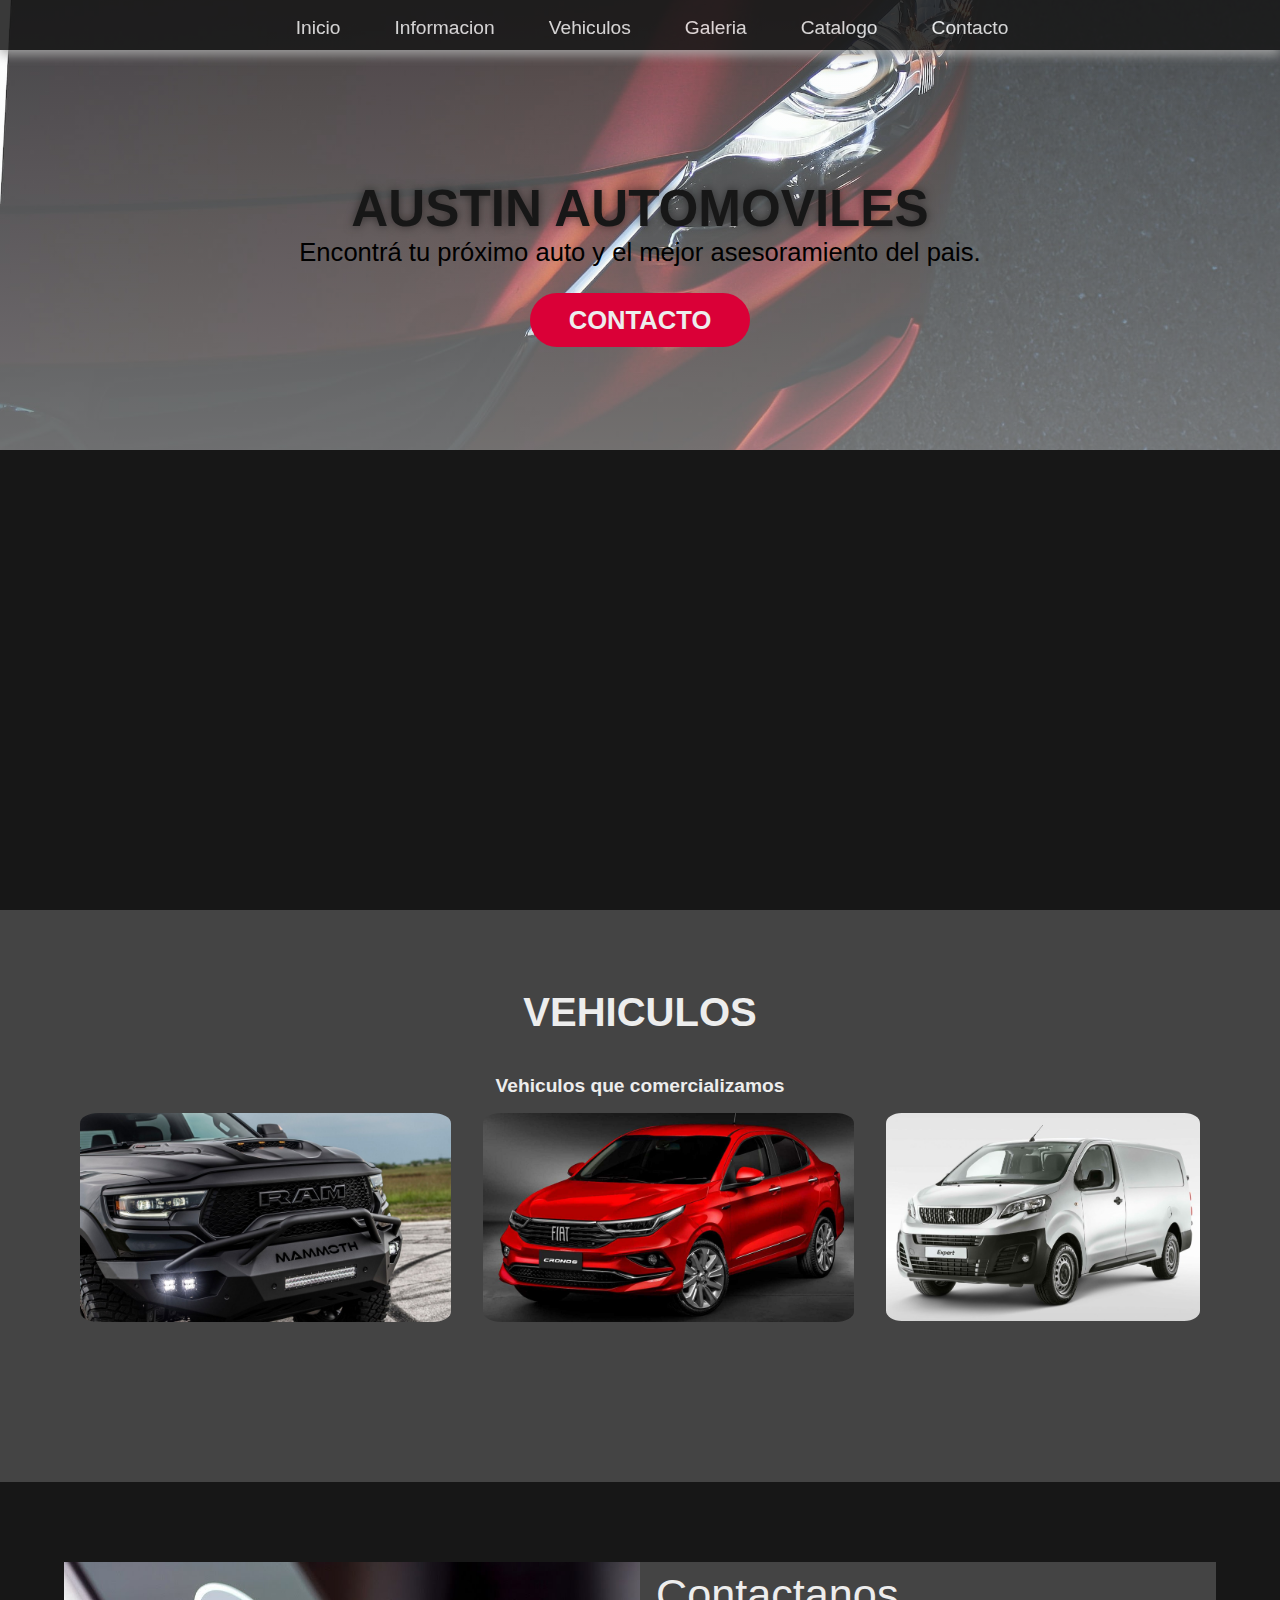
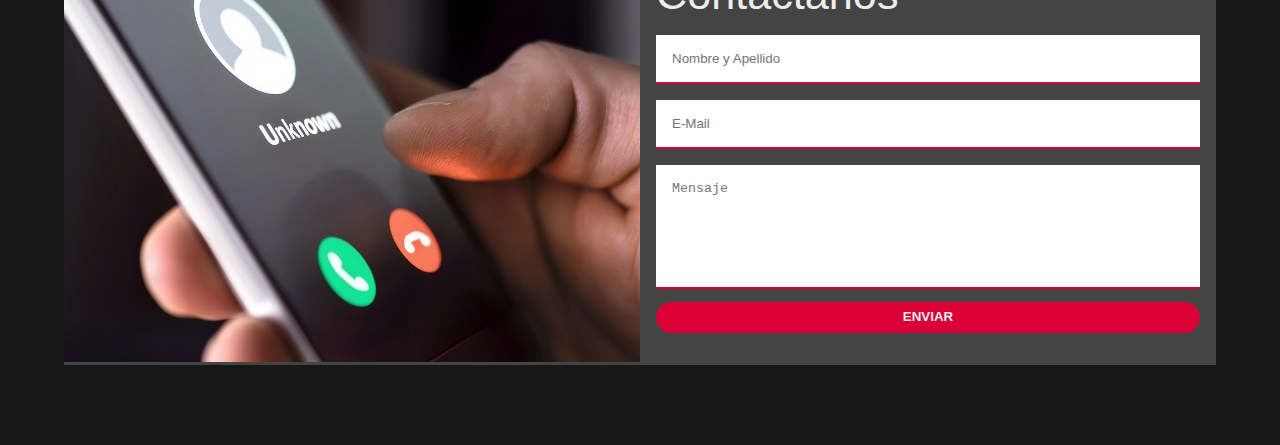
==== index.html @ 6cc2dcfa "Carga 28/09/2022" ====
<!doctype html>
<html lang="es">
<head>
    <meta charset="UTF-8">
    <meta name="viewport"
          content="width=device-width, user-scalable=no, initial-scale=1.0, maximum-scale=1.0, minimum-scale=1.0">
    <meta http-equiv="X-UA-Compatible" content="ie=edge">
    <title>Austin Autos </title>
    <link rel="icon" href="img/logo.png" type="image/x-icon">
    <link rel="stylesheet" href="css/navbar.css">
    <link rel="stylesheet" href="css/style.css">
    <script src="js/script.js"></script>
</head>
<body>
<!--Nav bar HTML-->
<nav class="navbar">
    <div class="navbar-container container">
        <input type="checkbox"/>
        <div class="hamburger-lines">
            <span class="line line1"></span>
            <span class="line line2"></span>
            <span class="line line3"></span>
        </div>
        <ul class="menu-items">
            <li><a href="index.html#hero">Inicio</a></li>
            <li><a href="index.html#info">Informacion</a></li>
            <li><a href="index.html#vehiculos">Vehiculos</a></li>
            <li><a href="galeria.html">Galeria</a></li>
            <li><a href="catalogo.html">Catalogo</a></li>
            <li><a href="index.html#contacto">Contacto</a></li>
        </ul>
    </div>
</nav>

<!--Seccion Hero-->
<section class="hero-area" id="hero">
    <div class="hero-container">
        <h1 class="main-title" id="inicio">Austin Automoviles</h1>
        <p>Encontrá tu próximo auto y el mejor asesoramiento del pais.</p>
        <a href="#contacto" class="btn btn-primary">Contacto</a>
    </div>
</section>

<!--Seccion Info-->
<section id="info">
    <div class="info-contacto container">
        <div class="info-texto">
            <p class="small">Información</p>
            <h2>Mas de 15 años de trayectoria y dedicación en la venta de vehículos</h2>
            <p>
                Encontrá tu próximo Auto en <b>Austin Automoviles</b>. Comprá 100% en línea, comparando precios y diferentes versiones de autos. ¡Encontrá tu próximo auto!
            </p>
        </div>
        <div class="info-img">
            <img src="img/logo.png" alt="logo-austin"/>
        </div>
    </div>
</section>

<!--Seccion Vehiculos-->
<section id="vehiculos">
    <h2 class="vehiculos-tit">Vehiculos</h2>
    <p class="small">Vehiculos que comercializamos</p>
    <div class="vehiculos-container container">
        <div class="vehiculos-type">
            <div class="img-container">
                <img src="img/camioneta.jpg"
                     alt="Camioneta"/>
                <div class="contenido-img">
                    <h3>Camionetas</h3>
                    <a href="https://es.wikipedia.org/wiki/Camioneta" class="btn btn-secondary" target="blank">Mas info</a>
                </div>
            </div>
        </div>
        <div class="vehiculos-type">
            <div class="img-container">
                <img src="img/auto.jpg" alt="Auto"/>
                <div class="contenido-img">
                    <h3>Autos</h3>
                    <a href="https://es.wikipedia.org/wiki/Auto" class="btn btn-secondary" target="blank">Mas
                        info</a>
                </div>
            </div>
        </div>
        <div class="vehiculos-type">
            <div class="img-container">
                <img src="img/Utilitarios.jpg" alt="Utilitarios"/>
                <div class="contenido-img">
                    <h3>Utilitarios</h3>
                    <a href="https://es.wikipedia.org/wiki/Utilitarios" class="btn btn-secondary" target="blank">Mas
                        info</a>
                </div>
            </div>
        </div>
    </div>
</section>

<!--Seccion Contacto-->
<section id="contacto">
    <div class="contact-container container">
        <div class="contact-img">
            <img src="img/maxresdefault.jpg" alt="Perro con telefono"/>
        </div>

        <form class="form-container" method="get" action="index.html">
            <h2>Contactanos</h2>
            <input type="text" name="nombre" id="nombre" placeholder="Nombre y Apellido"/>
            <input type="email" name="email" id="email" placeholder="E-Mail"/>
            <textarea name="mensaje" id="mensaje"
                      cols="30"
                      rows="6"
                      placeholder="Mensaje"
            ></textarea>
            <input type="submit" class="btn btn-primary" value="ENVIAR" onclick="return ValidarForm();">
        </form>
    </div>
</section>

</body>
</html>
---- css/navbar.css ----
:root{
    --p-color:#171717;
    --s-color:#444444;
    --t-color:#DA0037;
    --c-color:#EDEDED;
    --t-color-hover: #e0174b;
}

*,
*::after,
*::before {
    box-sizing: border-box;
    padding: 0;
    margin: 0;
}

body {
    font-family: 'Poppins', sans-serif;
}

.container {
    max-width: 1200px;
    width: 90%;
    margin: auto;
}

/* ----- Navbar ----- */

.navbar input[type="checkbox"],
.navbar .hamburger-lines {
    display: none;
}

.navbar {
    box-shadow: 0 5px 10px 0 #aaa;
    position: fixed;
    width: 100%;
    background: var(--p-color);
    color: #000;
    opacity: 0.85;
    height: 50px;
    z-index: 12;
}

.navbar-container {
    display: flex;
    justify-content: center;
    height: 64px;
    align-items: center;
}

.menu-items {
    order: 2;
    display: flex;
}

.menu-items li {
    list-style: none;
    margin-left: 1.5rem;
    margin-bottom: 0.5rem;
    font-size: 1.2rem;
}

.menu-items a {
    text-decoration: none;
    color: var(--c-color);
    font-weight: 500;
    transition: color 0.3s ease-in-out;
    margin: 0px 5px 0px 5px;
    padding: 5px 10px 0px 10px;

}

.menu-items a:hover {
    color: var(--t-color-hover);
    border-top: 2px solid var(--t-color-hover);
    transition: color 0.3s ease-in-out;
}




@media (max-width: 768px) {
    .navbar {
        opacity: 0.95;
    }

    .navbar-container input[type="checkbox"],
    .navbar-container .hamburger-lines {
        display: block;
    }

    .navbar-container {
        display: block;
        position: relative;
        height: 64px;
    }

    .navbar-container input[type="checkbox"] {
        position: absolute;
        display: block;
        height: 32px;
        width: 30px;
        top: 20px;
        left: 20px;
        z-index: 5;
        opacity: 0;
    }

    .navbar-container .hamburger-lines {

        height: 23px;
        width: 35px;
        position: absolute;
        top: 17px;
        left: 20px;
        z-index: 2;
        display: flex;
        flex-direction: column;
        justify-content: space-between;
    }

    .navbar-container .hamburger-lines .line {
        display: block;
        height: 4px;
        width: 100%;
        border-radius: 10px;
        background: #333;
    }

    .navbar-container .hamburger-lines .line1 {
        transform-origin: 0 0;
        transition: transform 0.4s ease-in-out;
    }

    .navbar-container .hamburger-lines .line2 {
        transition: transform 0.2s ease-in-out;
    }

    .navbar-container .hamburger-lines .line3 {
        transform-origin: 0 100%;
        transition: transform 0.4s ease-in-out;
    }

    .navbar .menu-items {
        padding-top: 100px;
        background: var(--p-color);
        height: 100vh;
        max-width: 300px;
        transform: translate(-150%);
        display: flex;
        flex-direction: column;
        margin-left: -40px;
        padding-left: 50px;
        transition: transform 0.5s ease-in-out;
        box-shadow: 5px 0 10px 0 var(--t-color);
    }

    .navbar .menu-items li {
        margin-bottom: 1.5rem;
        font-size: 1.3rem;
        font-weight: 500;
    }

    .navbar-container input[type="checkbox"]:checked ~ .menu-items {
        transform: translateX(0);
    }

    .navbar-container input[type="checkbox"]:checked ~ .hamburger-lines .line1 {
        transform: rotate(35deg);
    }

    .navbar-container input[type="checkbox"]:checked ~ .hamburger-lines .line2 {
        transform: scaleY(0);
    }

    .navbar-container input[type="checkbox"]:checked ~ .hamburger-lines .line3 {
        transform: rotate(-35deg);
    }

}

@media (max-width: 620px) {
    .navbar .menu-items li {
        font-size: 1.6rem;
    }

    .navbar .menu-items li {
        margin-bottom: 2.5rem;
        font-size: 1.8rem;
        font-weight: 200;
    }
}
---- css/style.css ----
:root{
    --p-color:#171717;
    --s-color:#444444;
    --t-color:#DA0037;
    --c-color:#EDEDED;
    --t-color-hover: #da466c;
}
/* ----- section Hero ----- */
.hero-area {
    height: 50vh;
    background: linear-gradient(
            rgba(240, 240, 240, 0.144),
            rgba(255, 255, 255, 0.336)
    ),
    url('../img/hero.jpeg');
    background-size: cover;
    background-position: center;
    background-repeat: no-repeat;
}

.hero-container {
    display: flex;
    flex-direction: column;
    align-items: center;
    justify-content: center;
    height: 100%;
    font-size: 1.6rem;
    margin-left: 10%;
    margin-right: 10%;
}

.main-title {
    text-transform: uppercase;
    margin-top: 1.5em;
    color: var(--p-color);
    text-shadow: 0 0 10px rgba(0, 0, 0, 0.5);
}

.btn,form input[type="submit"] {
    display: inline-block;
    padding: 0.5em 1.5em;
    text-decoration: none;
    border-radius: 50px;
    cursor: pointer;
    outline: none;
    margin-top: 1em;
    text-transform: uppercase;
    font-weight: bold;
}



.btn-primary, form input[type="submit"] {
    color: var(--c-color);
    background: var(--t-color);
}

.btn-primary:hover,form input[type="submit"]:hover {
    background: var(--t-color-hover);
    /* animation  */
    animation: pulse 1s infinite;
    transition: background 0.5s ease-in-out;
}

@keyframes pulse {
    0% {
        transform: scale(1);
    }
    50% {
        transform: scale(1.02);
    }
    100% {
        transform: scale(1);
    }
}


/* ----- section info ----- */


#info {
    height: auto;
    padding: 50px 0;
    background: var(--p-color);
}

.info-contacto {
    display: grid;
    grid-template-columns: 1fr 1fr;
}

#info h2 {
    color: var(--t-color);
    font-size: 2.3rem;
}

#info p {
    font-size: 1.2rem;
    color: var(--c-color);
}

#info .small {
    font-size: 1.2rem;
    color: var(--c-color);
    font-weight: 600;
}

.info-img {
    padding: 30px;
    transform: translateX(150%);
    animation: info-img-animacion 1s ease-in-out forwards;
}

@keyframes info-img-animacion {
    100% {
        transform: translate(0);
    }
}

.info-texto {
    flex: 1 1 400px;
    padding: 30px;
    margin: auto;
    transform: translate(-150%);
    animation: info-texto-animacion 1s ease-in-out forwards;
}

@keyframes info-texto-animacion {
    100% {
        transform: translate(0);
    }
}


.info-img img {
    display: block;
    height: auto;
    max-width: 100%;
    margin: auto;
    object-fit: cover;
    object-position: right;
}



/* ----- seccion comidas ----- */

#vehiculos {
    height: auto;
    padding: 5rem 0 10rem 0;
    background: var(--s-color);
}



#vehiculos h2 {
    text-align: center;
    font-size: 2.5rem;
    font-weight: 700;
    margin-bottom: 40px;
    text-transform: uppercase;
    color: var(--c-color);
}

.vehiculos-container {
    display: flex;
    justify-content: space-between;

}

.vehiculos-container img {
    display: block;
    width: 100%;
    margin: auto;
    max-height: 300px;
    object-fit: cover;
    object-position: center;
    border-radius: 5%;
}

.img-container {
    margin: 0 1rem;
    position: relative;
}

#vehiculos p {
    display: flex;
    font-size: 1.2rem;
    color: var(--c-color);
    justify-content: center;
    margin-bottom: 1rem;
}

#vehiculos .small {
    font-size: 1.2rem;
    color: var(--c-color);
    font-weight: 600;
}

.contenido-img {
    position: absolute;
    top: 70%;
    left: 50%;
    transform: translate(-50%, -50%);
    opacity: 0;
    z-index: 2;
    text-align: center;
    transition: all 0.3s ease-in-out 0.1s;

}

.contenido-img h3 {
    color: var(--c-color);
    font-size: 2.2rem;
    padding-top: 20px;
}

.contenido-img a {
    font-size: 1.2rem;
}

.img-container::after {
    content: "";
    display: block;
    position: absolute;
    top: 0;
    left: 0;
    width: 100%;
    height: 100%;
    background: rgba(0, 0, 0, 0.871);
    opacity: 0;
    z-index: 1;
    border-radius: 5%;
    transform: scaleY(0);
    transform-origin: 100% 100%;
    transition: all 0.3s ease-in-out;
}

.img-container:hover::after {
    opacity: 1;
    transform: scaleY(1);
}

.img-container:hover .contenido-img {
    opacity: 1;
    top: 40%;
}



.btn.btn-secondary {
    color: var(--c-color);
    background: var(--t-color);
    font-size: 0.8rem;

}

.btn.btn-secondary:hover {
    background: var(--t-color-hover);
    transition: background 0.3s ease-in-out;
}



/* ----- seccion contacto ----- */

#contacto {
    position: relative;
    padding: 5rem 0;
    background: var(--p-color);
}

.contact-container {
    display: flex;
    background: var(--s-color);
}

.contact-img {
    width: 50%;
}

.contact-img img {
    display: block;
    height: 400px;
    width: 100%;
    object-position: center;
    object-fit: cover;
}

.form-container {
    padding: 1rem;
    width: 50%;
    margin-top: 1%;
}

.form-container input {
    display: block;
    width: 100%;
    border: none;
    border-bottom: 2px solid var(--t-color);
    padding: 1rem;
    box-shadow: none;
    outline: none;
    margin-bottom: 1rem;
    color: var(--p-color);
    font-weight: 500;
}

.form-container textarea {
    display: block;
    width: 100%;
    border: none;
    border-bottom: 2px solid var(--t-color);
    color: #444;
    outline: none;
    padding: 1rem;
    resize: none;
}

.form-container h2 {
    font-size: 2.7rem;
    font-weight: 500;
    color: var(--c-color);
    margin-bottom: 1rem;
    margin-top: -1.2rem;
}

.form-container a {
    font-size: 1.3rem;
}



/* ----- Media queries ----- */

@media (max-width: 768px) {

    #info h2 {
        font-size: 1.2rem;
    }

    #info p {
        font-size: 1rem;
    }
    .btn.btn-secondary {
        color: var(--c-color);
        background: var(--t-color);
        font-size: 0.8rem;

    }

    .btn.btn-secondary:hover {
        background: var(--t-color-hover);
        transition: background 0.3s ease-in-out;
    }

}

@media (max-width: 620px) {

    .info-contacto {
        display: flex;
        flex-direction: column-reverse;
    }

    .info-img img{
        width: 50%;
    }

    section#info {
        display: flex;
        flex-direction: column;
        margin: 0;
        padding: 0;
        border-top: 1px solid var(--t-color);
    }
    #info{

    }

    .info-img {
        width: 100%;
        height: 100%;
        margin: 0;
        padding: 0;
    }

    .info-texto {
    flex: 1 1 auto;
    }

    .info-contacto {
        width: 100%;
        height: 100%;
        margin: 0;
        padding: 0;
    }

    section#vehiculos {
        display: flex;
        flex-direction: column;
        flex: 1 1 auto;
        margin: 0;
        padding: 10px;
    }

    #vehiculos{
        border-top: 1px solid var(--t-color);
    }

    #vehiculos p {
        margin: 5%;
    }

    .vehiculos-container {
        display: flex;
        flex-direction: column;
        justify-content: center;
        gap: 1rem;
        align-items: stretch;
    }
    #vehiculos h2{
        font-size: 1.2rem;
        margin-top: 20px;
        margin-bottom: 0;
    }
    #vehiculos>h2 {
        font-size: 1.5rem;
    }

    .form-container {
        width: 100%;
    }

    #contacto{
        border-top: 1px solid var(--t-color);
    }

    .contact-container {
        display: flex;
        flex-direction: column;
    }

    .contact-img {
        width: 100%;
        height: auto;
        margin: 3rem auto;
    }
}
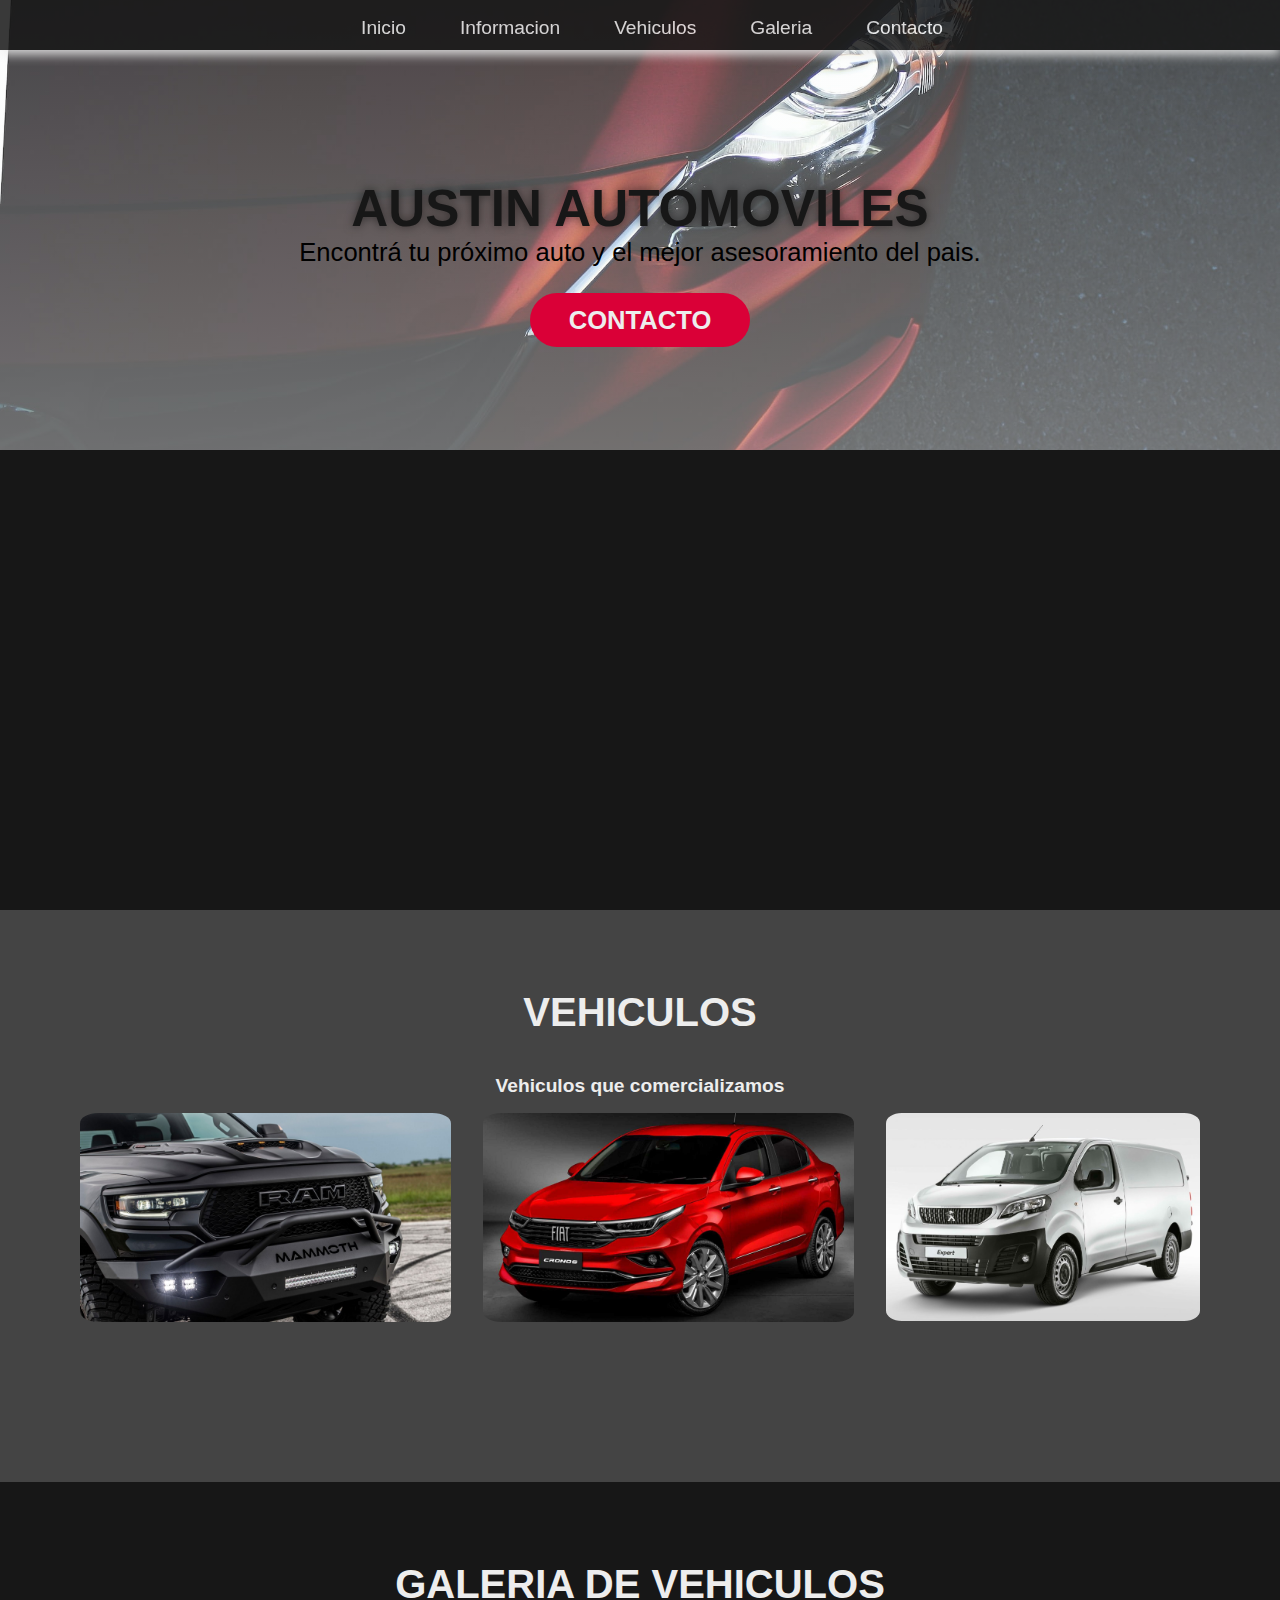
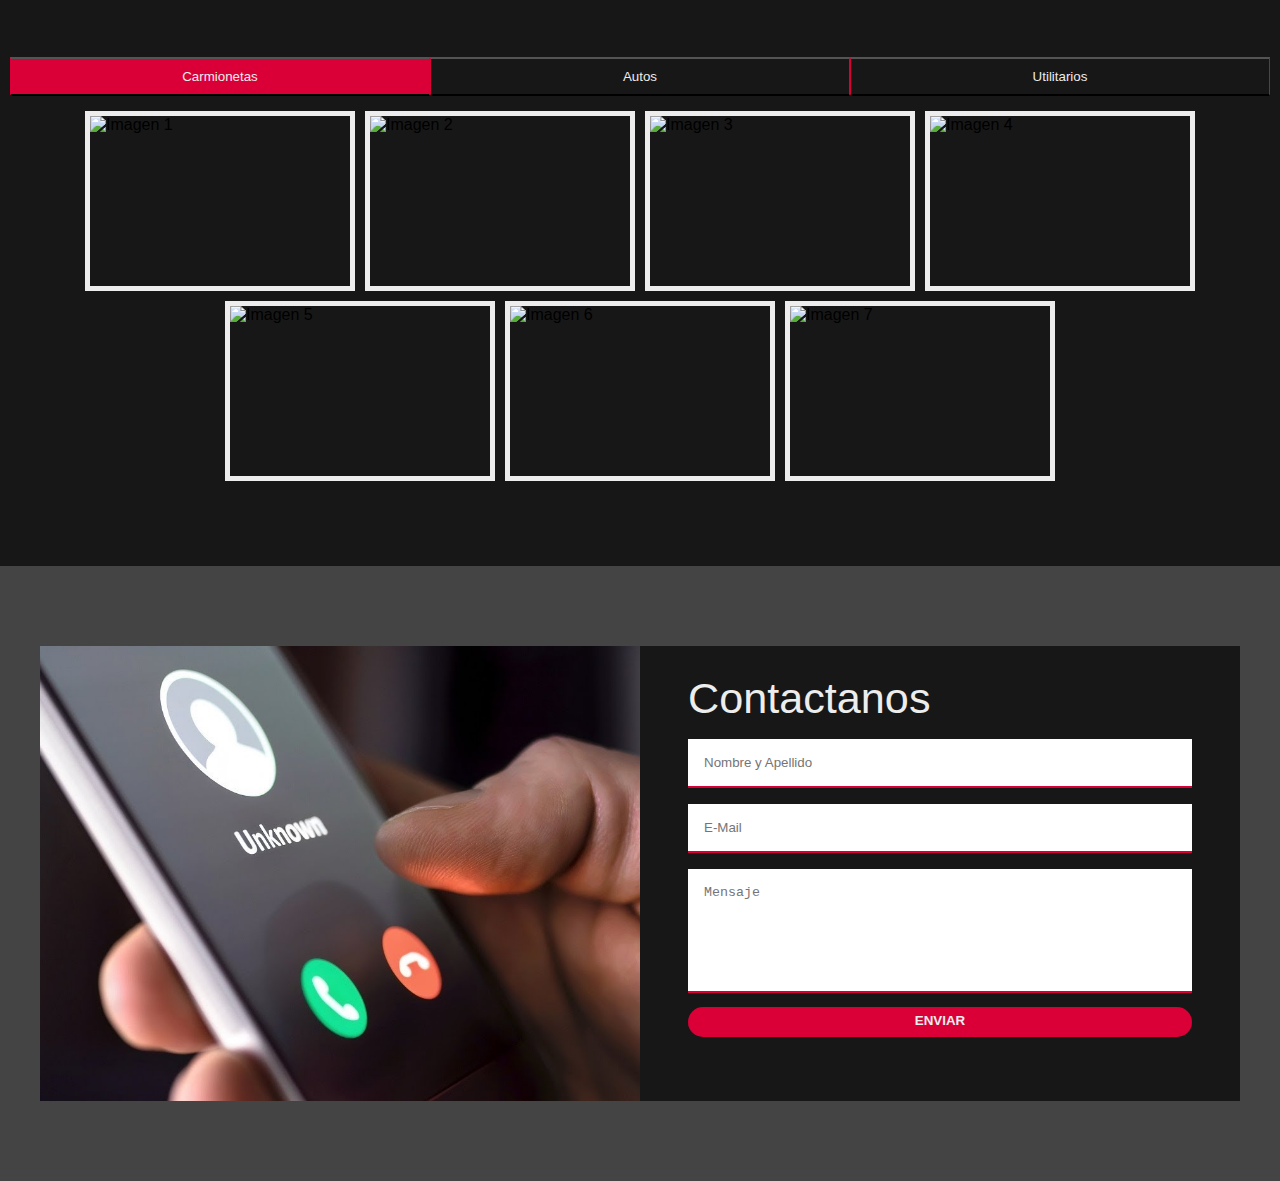
==== commit 88225014: "Carga 29/09/2022: cambio a one-page" ====
--- a/index.html
+++ b/index.html
@@ -9,6 +9,8 @@
     <link rel="icon" href="img/logo.png" type="image/x-icon">
     <link rel="stylesheet" href="css/navbar.css">
     <link rel="stylesheet" href="css/style.css">
+    <link rel="stylesheet" href="css/style_galeria.css">
+    <script src="js/script_galeria.js"></script>
     <script src="js/script.js"></script>
 </head>
 <body>
@@ -25,8 +27,7 @@
             <li><a href="index.html#hero">Inicio</a></li>
             <li><a href="index.html#info">Informacion</a></li>
             <li><a href="index.html#vehiculos">Vehiculos</a></li>
-            <li><a href="galeria.html">Galeria</a></li>
-            <li><a href="catalogo.html">Catalogo</a></li>
+            <li><a href="index.html#galeria">Galeria</a></li>
             <li><a href="index.html#contacto">Contacto</a></li>
         </ul>
     </div>
@@ -48,7 +49,8 @@
             <p class="small">Información</p>
             <h2>Mas de 15 años de trayectoria y dedicación en la venta de vehículos</h2>
             <p>
-                Encontrá tu próximo Auto en <b>Austin Automoviles</b>. Comprá 100% en línea, comparando precios y diferentes versiones de autos. ¡Encontrá tu próximo auto!
+                Encontrá tu próximo Auto en <b>Austin Automoviles</b>. Comprá 100% en línea, comparando precios y
+                diferentes versiones de autos. ¡Encontrá tu próximo auto!
             </p>
         </div>
         <div class="info-img">
@@ -68,7 +70,7 @@
                      alt="Camioneta"/>
                 <div class="contenido-img">
                     <h3>Camionetas</h3>
-                    <a href="https://es.wikipedia.org/wiki/Camioneta" class="btn btn-secondary" target="blank">Mas info</a>
+                    <button onclick="iframeRun('camioneta')" class="btn btn-secondary">Mas info</button>
                 </div>
             </div>
         </div>
@@ -77,8 +79,7 @@
                 <img src="img/auto.jpg" alt="Auto"/>
                 <div class="contenido-img">
                     <h3>Autos</h3>
-                    <a href="https://es.wikipedia.org/wiki/Auto" class="btn btn-secondary" target="blank">Mas
-                        info</a>
+                    <button onclick="iframeRun('auto')" class="btn btn-secondary">Mas info</button>
                 </div>
             </div>
         </div>
@@ -87,12 +88,43 @@
                 <img src="img/Utilitarios.jpg" alt="Utilitarios"/>
                 <div class="contenido-img">
                     <h3>Utilitarios</h3>
-                    <a href="https://es.wikipedia.org/wiki/Utilitarios" class="btn btn-secondary" target="blank">Mas
-                        info</a>
+                    <button onclick="iframeRun('utilitario')" class="btn btn-secondary">Mas info</button>
                 </div>
             </div>
         </div>
     </div>
+    <div id="iframe-container" onclick="iframeClose()">
+        <iframe src="" id="iframe-info"></iframe>
+    </div>
+
+</section>
+
+<section id="galeria">
+    <h2>Galeria de vehiculos</h2>
+    <div class="btn-holder">
+        <button id="btn-camioneta" class="btn-gallery" onclick="loadImages('camioneta')">Carmionetas</button>
+        <button id="btn-auto" class="btn-gallery" onclick="loadImages('auto')">Autos</button>
+        <button id="btn-utilitario" class="btn-gallery" onclick="loadImages('utilitario')">Utilitarios</button>
+
+    </div>
+
+    <div class="bg-galeria">
+        <div id="button-carrousel-l" onclick="carrouselMove(-1)"></div>
+        <div id="button-carrousel-r" onclick="carrouselMove(1)"></div>
+
+        <div class="popup" id="popup" onclick="inactivePopup()">
+
+        </div>
+
+        <!--Carrusel-->
+        <div class="gallery-container" id="gallery-container">
+
+        </div>
+    </div>
+
+
+
+
 </section>
 
 <!--Seccion Contacto-->
--- a/css/navbar.css
+++ b/css/navbar.css
@@ -18,6 +18,26 @@
     font-family: 'Poppins', sans-serif;
 }
 
+/* styled scrollbar */
+::-webkit-scrollbar {
+    width: 10px;
+}
+
+::-webkit-scrollbar-track {
+    background: var(--p-color);
+}
+
+::-webkit-scrollbar-thumb {
+    background: var(--t-color);
+}
+
+::-webkit-scrollbar-thumb:hover {
+    background: var(--t-color-hover);
+}
+
+
+
+
 .container {
     max-width: 1200px;
     width: 90%;
@@ -32,7 +52,7 @@
 }
 
 .navbar {
-    box-shadow: 0 5px 10px 0 #aaa;
+    box-shadow: 0 5px 10px 0 var(--c-color);
     position: fixed;
     width: 100%;
     background: var(--p-color);
--- a/css/style.css
+++ b/css/style.css
@@ -143,7 +143,7 @@
 
 
 
-/* ----- seccion comidas ----- */
+/* ----- seccion vehiculos ----- */
 
 #vehiculos {
     height: auto;
@@ -153,7 +153,7 @@
 
 
 
-#vehiculos h2 {
+#vehiculos h2, #galeria h2 {
     text-align: center;
     font-size: 2.5rem;
     font-weight: 700;
@@ -246,13 +246,34 @@
     top: 40%;
 }
 
+#iframe-container {
+    display: none;
+}
+
+#iframe-container.active {
+    display: flex;
+    position: fixed;
+    top: 50px;
+    width: 100%;
+    height: 100%;
+    background-color: rgba(0, 0, 0, 0.8);
+    align-items: center;
+    justify-content: center;
+    z-index: 11;
+}
+
+#iframe-container.active iframe {
+    display: block;
+        border: none;
+
+}
+
 
 
 .btn.btn-secondary {
     color: var(--c-color);
     background: var(--t-color);
     font-size: 0.8rem;
-
 }
 
 .btn.btn-secondary:hover {
@@ -267,12 +288,13 @@
 #contacto {
     position: relative;
     padding: 5rem 0;
-    background: var(--p-color);
+    background: var(--s-color);
 }
 
 .contact-container {
     display: flex;
     background: var(--s-color);
+    width: 100%;
 }
 
 .contact-img {
@@ -283,14 +305,15 @@
     display: block;
     height: 400px;
     width: 100%;
+    height: 100%;
     object-position: center;
     object-fit: cover;
 }
 
 .form-container {
-    padding: 1rem;
+    padding: 3rem;
     width: 50%;
-    margin-top: 1%;
+    background-color: var(--p-color);
 }
 
 .form-container input {
@@ -358,6 +381,11 @@
 
 @media (max-width: 620px) {
 
+    h1{
+        text-align: center;
+    }
+
+
     .info-contacto {
         display: flex;
         flex-direction: column-reverse;
@@ -420,20 +448,21 @@
         align-items: stretch;
     }
     #vehiculos h2{
-        font-size: 1.2rem;
+        font-size: 1.5rem;
         margin-top: 20px;
         margin-bottom: 0;
     }
-    #vehiculos>h2 {
+    #galeria h2{
         font-size: 1.5rem;
-    }
-
+        margin-bottom: 40px;
+    }
     .form-container {
         width: 100%;
     }
 
     #contacto{
-        border-top: 1px solid var(--t-color);
+    border-top: 1px solid var(--t-color);
+    padding-top: 0vw;
     }
 
     .contact-container {
--- a/css/style_galeria.css
+++ b/css/style_galeria.css
@@ -0,0 +1,196 @@
+section#galeria {
+    padding-top: 80px;
+    padding-bottom: 80px;
+    background-color: var(--p-color);
+
+}
+/*.bg-galeria{*/
+/*    top: 60px;*/
+/*    display: flex;*/
+/*    align-items: center;*/
+/*    justify-content: center;*/
+/*    overflow: hidden;*/
+/*}*/
+.gallery-container{
+    display: flex;
+    width: 100%;
+    flex-wrap: wrap;
+    justify-content: center;
+    align-items: center;
+}
+
+.gallery-container img{
+    height: 20vh;
+    max-width: 10vh;
+    min-width: 30vh;
+    object-fit: cover;
+    object-position:center;
+    margin: 5px;
+    border: 5px solid var(--c-color);
+
+
+}
+
+
+.gallery-container img:hover{
+    cursor: pointer;
+    opacity: 0.5;
+    transition: all 0.7s ease-in-out;
+
+}
+
+.popup.active {
+    display: block;
+    position: fixed;
+    top: 50px;
+    left: 0;
+    width: 100vw;
+    height: 100vh;
+    background: rgba(0, 0, 0, 0.8);
+    justify-content: center;
+    align-items: center;
+    z-index: 10;
+}
+
+
+
+.popup.active img {
+    display: block;
+    position: fixed;
+    top: 50%;
+    left: 50%;
+    transform: translate(-50%, -50%);
+    object-fit: contain;
+    object-position: center;
+    margin: 0 auto;
+    border: 2vw solid var(--c-color);
+}
+
+.popup-img{
+    display: block;
+    position: fixed;
+    justify-content: center;
+    align-items: center;
+    width: 80vw;
+    height: auto;
+    max-height: 80vh;
+    background-color: var(--p-color);
+}
+
+#button-carrousel-l, #button-carrousel-r{
+    display: none;
+}
+
+#button-carrousel-l.activeb {
+    display: block;
+    position: fixed;
+    top: 50%;
+    left: 0vh;
+    background-image: url("../img/left.png");
+    background-repeat: no-repeat;
+    background-position: center;
+    background-size: 100%;
+    width: 5rem;
+    height: 5rem;
+cursor: pointer;
+    z-index: 11;
+}
+#button-carrousel-l.activeb:hover {
+    cursor: pointer;
+    transition: all 0.7s ease-in-out;
+    animation: bounceleft 0.5s ease-in-out infinite;
+}
+.oculta{
+    display: none;
+}
+@keyframes bounceleft {
+    0% {
+        transform: translateX(0);
+    }
+    50% {
+        transform: translateX(-10px);
+    }
+    100% {
+        transform: translateX(0);
+    }
+}
+
+
+#button-carrousel-r.activeb {
+    display: block;
+    position: fixed;
+    top: 50%;
+    right: 0vh;
+    background-image: url("../img/right.png");
+    background-repeat: no-repeat;
+    background-position: center;
+    background-size: 100%;
+    width: 5rem;
+    height: 5rem;
+    cursor: pointer;
+    z-index: 11;
+}
+#button-carrousel-r.activeb:hover {
+    cursor: pointer;
+    transition: all 0.7s ease-in-out;
+    animation: bounceleft 0.5s ease-in-out infinite;
+}
+
+.btn-holder{
+    display: flex;
+    justify-content: center;
+    align-items: center;
+    width: 100%;
+    height: 100%;
+    padding: 10px;
+
+}
+.btn-gallery {
+    display: flex;
+    justify-content: center;
+    align-items: center;
+    width: 100%;
+    height: 100%;
+    padding: 10px;
+    color: var(--c-color);
+    background-color: rgba(255, 255, 255, 0);
+    border-left: 1px solid var(--t-color);
+    border-right: 1px solid var(--t-color);
+}
+
+.btn-gallery:hover, .btn-gallery.selected {
+    background: var(--t-color);
+    animation: pulse 1s infinite;
+    transition: background 0.5s ease-in-out;
+}
+
+@keyframes bounceright {
+    0% {
+        transform: translateX(0);
+    }
+    50% {
+        transform: translateX(10px);
+    }
+    100% {
+        transform: translateX(0);
+    }
+}
+
+@media (max-width: 620px) {
+    .gallery-container{
+        display: flex;
+        width: 100vw;
+        flex-wrap: wrap;
+        justify-content: center;
+        align-items: center;
+    }
+    .gallery-container img{
+
+        height: auto;
+        max-width: 10vh;
+        min-width: 100%;
+        object-fit: cover;
+        object-position: center;
+        padding: 5px;
+    }
+}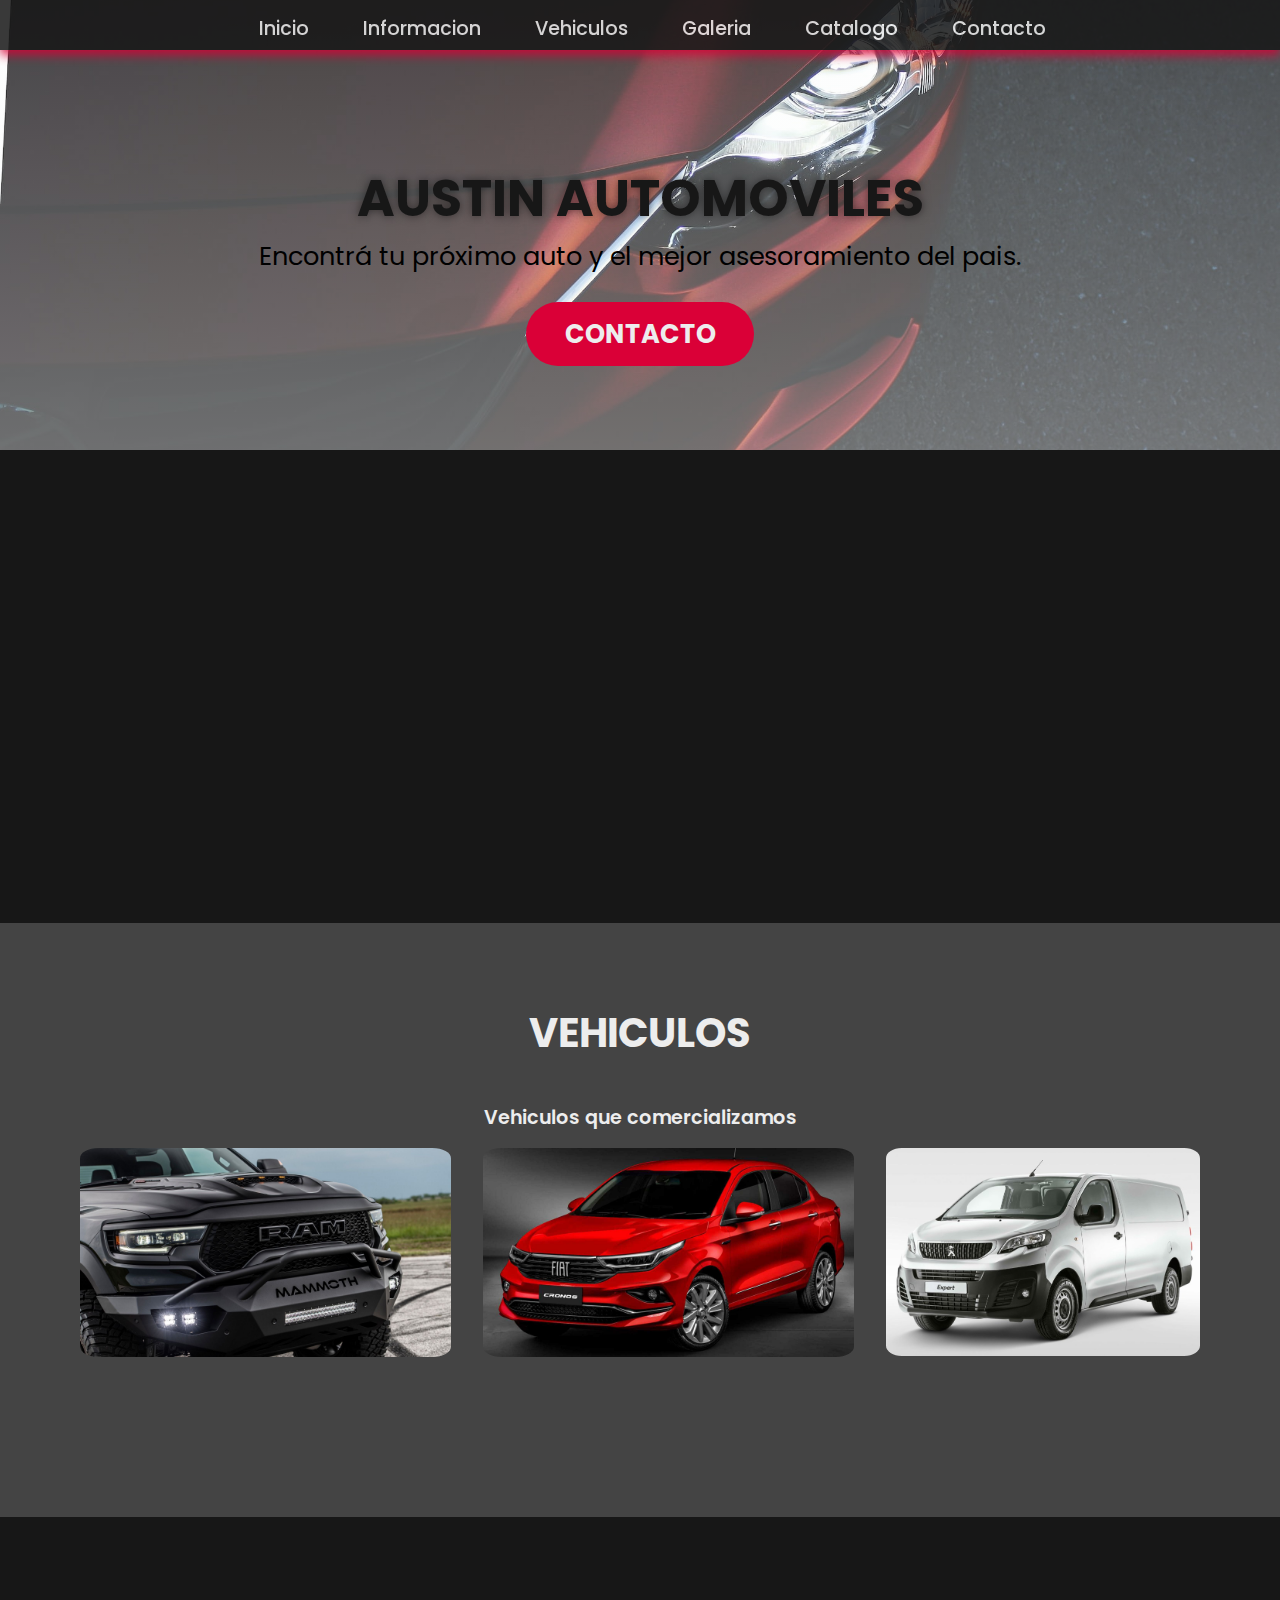
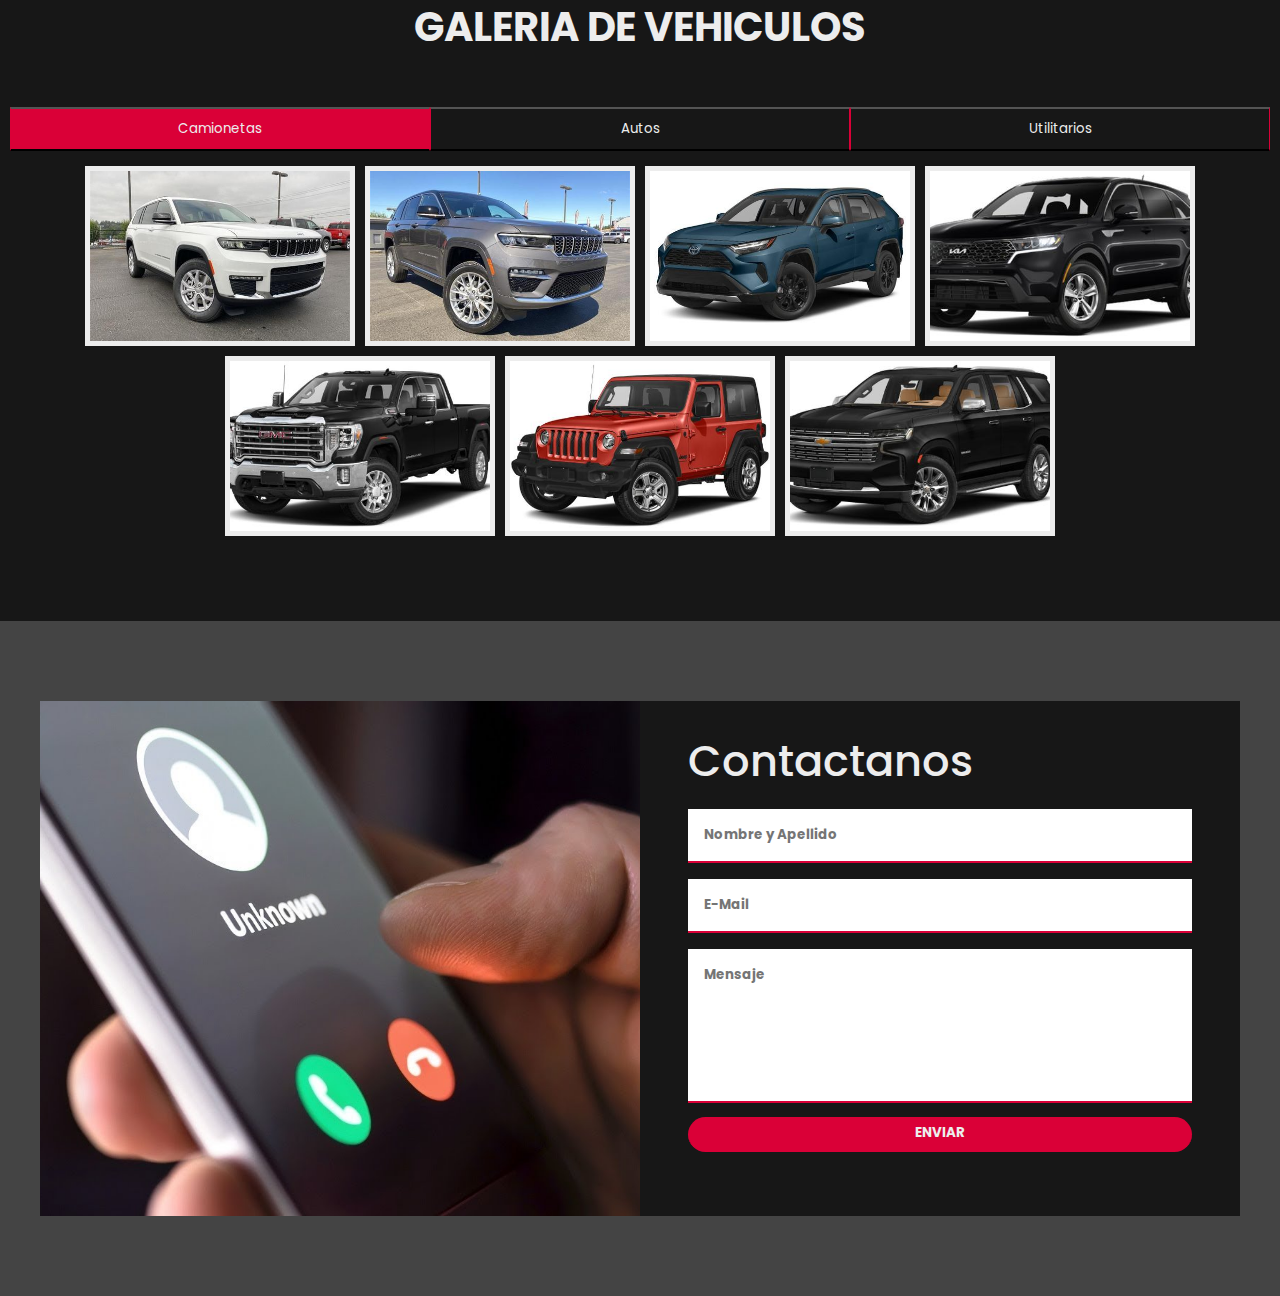
==== commit 3cb02a57: "Carga 22/10/2022: Agregado catalogo.html y fixes menores" ====
--- a/index.html
+++ b/index.html
@@ -6,6 +6,14 @@
           content="width=device-width, user-scalable=no, initial-scale=1.0, maximum-scale=1.0, minimum-scale=1.0">
     <meta http-equiv="X-UA-Compatible" content="ie=edge">
     <title>Austin Autos </title>
+    <!--  Google Fonts -->
+    <!-- Poppins   -->
+    <link rel="preconnect" href="https://fonts.googleapis.com">
+    <link rel="preconnect" href="https://fonts.gstatic.com" crossorigin>
+    <link href="https://fonts.googleapis.com/css2?family=Poppins:wght@300&display=swap" rel="stylesheet">
+
+
+
     <link rel="icon" href="img/logo.png" type="image/x-icon">
     <link rel="stylesheet" href="css/navbar.css">
     <link rel="stylesheet" href="css/style.css">
@@ -28,6 +36,7 @@
             <li><a href="index.html#info">Informacion</a></li>
             <li><a href="index.html#vehiculos">Vehiculos</a></li>
             <li><a href="index.html#galeria">Galeria</a></li>
+            <li><a href="catalogo.html">Catalogo</a></li>
             <li><a href="index.html#contacto">Contacto</a></li>
         </ul>
     </div>
@@ -102,7 +111,7 @@
 <section id="galeria">
     <h2>Galeria de vehiculos</h2>
     <div class="btn-holder">
-        <button id="btn-camioneta" class="btn-gallery" onclick="loadImages('camioneta')">Carmionetas</button>
+        <button id="btn-camioneta" class="btn-gallery" onclick="loadImages('camioneta')">Camionetas</button>
         <button id="btn-auto" class="btn-gallery" onclick="loadImages('auto')">Autos</button>
         <button id="btn-utilitario" class="btn-gallery" onclick="loadImages('utilitario')">Utilitarios</button>
 
@@ -121,8 +130,6 @@
 
         </div>
     </div>
-
-
 
 
 </section>
@@ -144,6 +151,7 @@
                       placeholder="Mensaje"
             ></textarea>
             <input type="submit" class="btn btn-primary" value="ENVIAR" onclick="return ValidarForm();">
+
         </form>
     </div>
 </section>
--- a/css/navbar.css
+++ b/css/navbar.css
@@ -1,3 +1,5 @@
+/*@import url('https://fonts.googleapis.com/css2?family=Poppins:wght@300&display=swap');*/
+@import url('https://fonts.googleapis.com/css2?family=Cinzel&display=swap');
 :root{
     --p-color:#171717;
     --s-color:#444444;
@@ -12,10 +14,13 @@
     box-sizing: border-box;
     padding: 0;
     margin: 0;
+    font-family: 'Poppins', sans-serif;
+
 }
 
 body {
-    font-family: 'Poppins', sans-serif;
+
+    font-size: 1rem;
 }
 
 /* styled scrollbar */
@@ -52,7 +57,7 @@
 }
 
 .navbar {
-    box-shadow: 0 5px 10px 0 var(--c-color);
+    box-shadow: 0 5px 10px 0 var(--t-color);
     position: fixed;
     width: 100%;
     background: var(--p-color);
@@ -93,7 +98,7 @@
 
 .menu-items a:hover {
     color: var(--t-color-hover);
-    border-top: 2px solid var(--t-color-hover);
+    border-top: 2px solid var(--t-color);
     transition: color 0.3s ease-in-out;
 }
 
--- a/css/style.css
+++ b/css/style.css
@@ -289,6 +289,7 @@
     position: relative;
     padding: 5rem 0;
     background: var(--s-color);
+
 }
 
 .contact-container {
@@ -327,6 +328,16 @@
     margin-bottom: 1rem;
     color: var(--p-color);
     font-weight: 500;
+
+}
+.form-container input[type="text"], .form-container input[type="email"] {
+font-weight: bold;
+}
+
+.form-container input[type="text"]:focus, .form-container input[type="email"]:focus, .form-container textarea:focus {
+   /* scale 1.1 */
+    transform: scale(1.05);
+
 }
 
 .form-container textarea {
@@ -338,6 +349,7 @@
     outline: none;
     padding: 1rem;
     resize: none;
+    font-weight: bold;
 }
 
 .form-container h2 {
@@ -352,6 +364,12 @@
     font-size: 1.3rem;
 }
 
+.form-container#btn-whatsapp {
+    display: flex;
+    justify-content: center;
+    align-items: center;
+    margin-top: 1rem;
+}
 
 
 /* ----- Media queries ----- */
--- a/css/style_galeria.css
+++ b/css/style_galeria.css
@@ -27,8 +27,6 @@
     object-position:center;
     margin: 5px;
     border: 5px solid var(--c-color);
-
-
 }
 
 
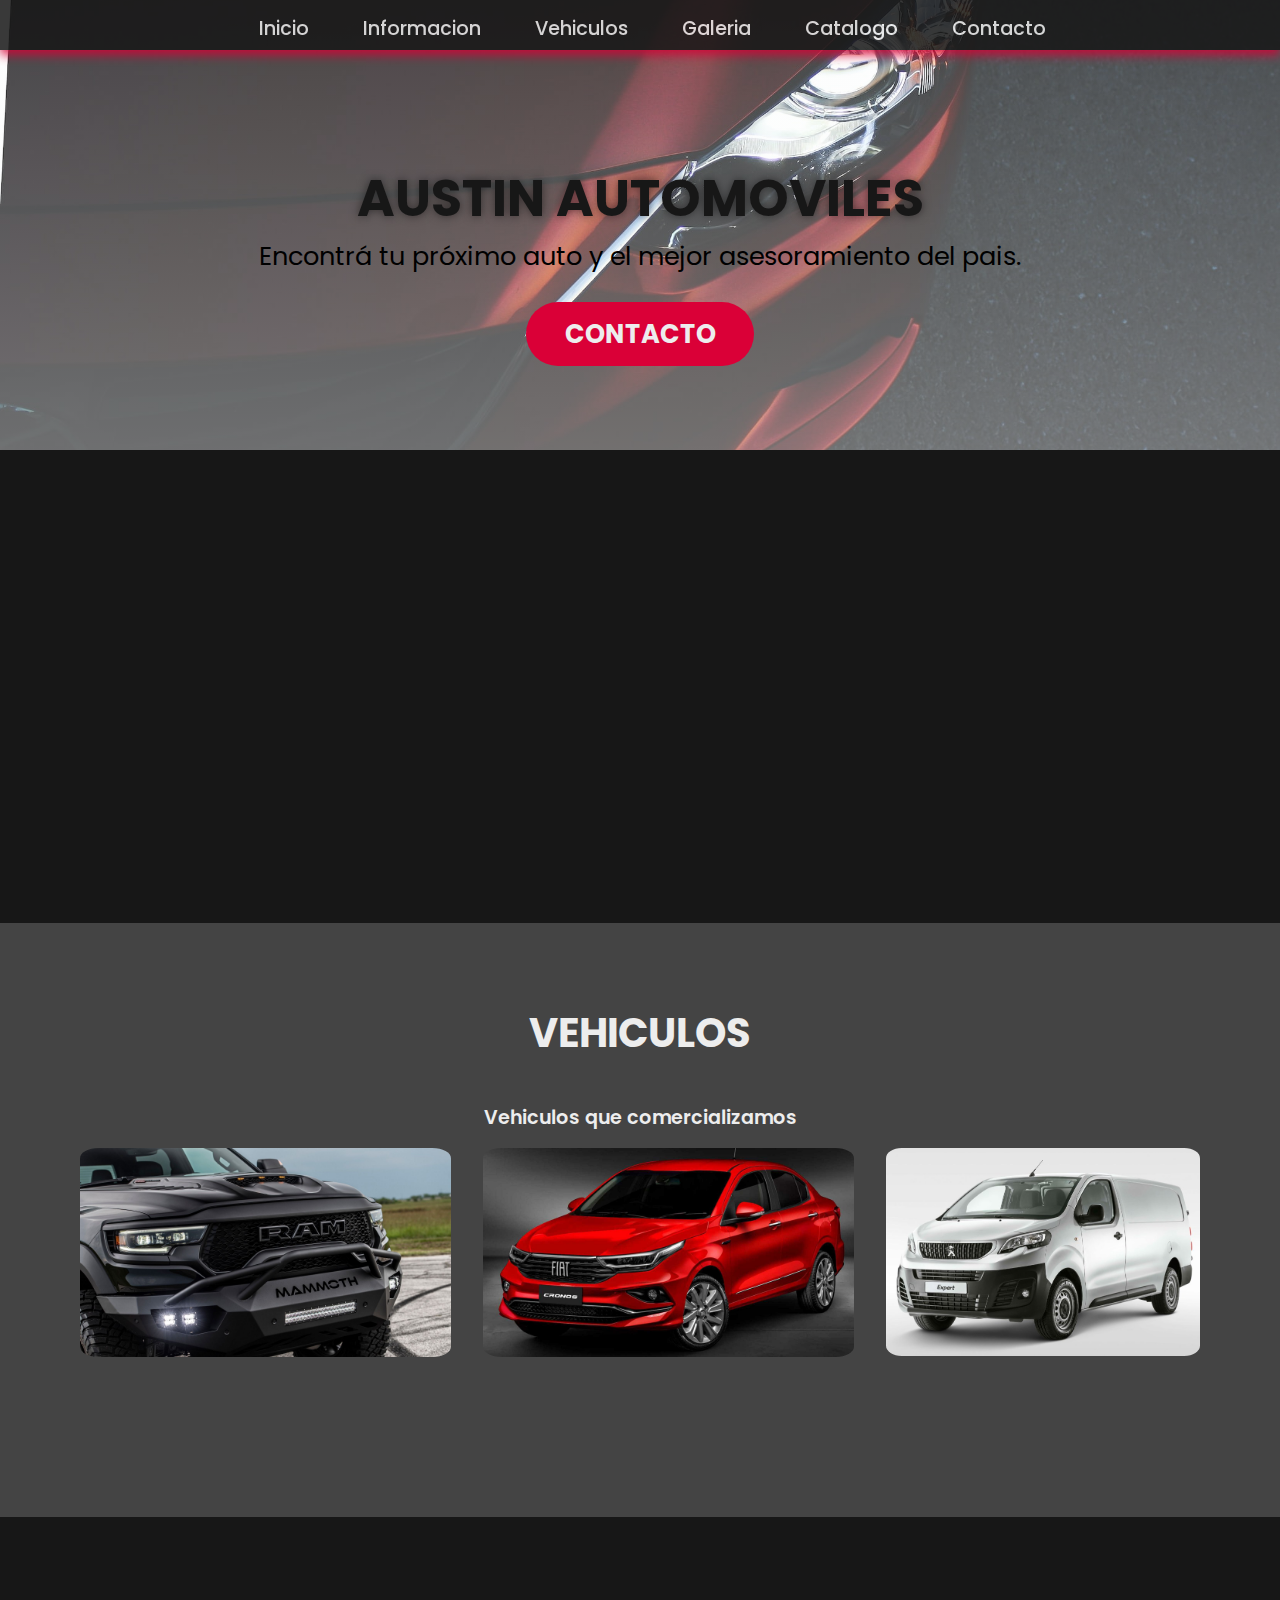
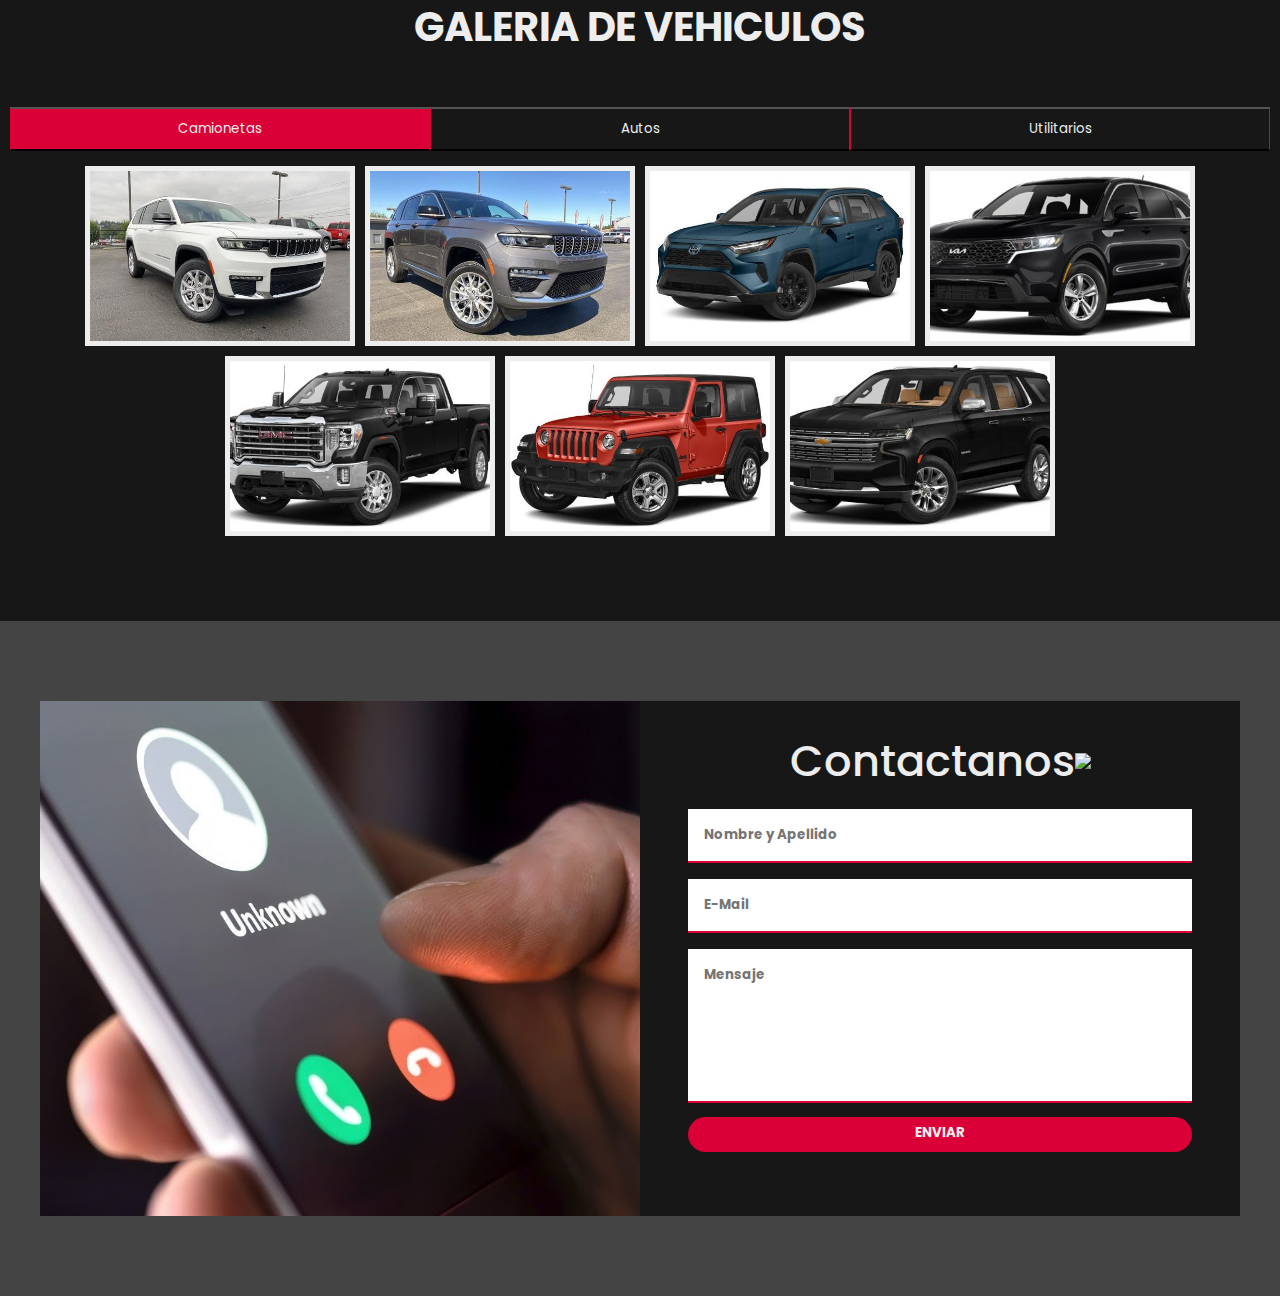
==== commit 92a03174: "Carga 23/10/2022: Overflow-x: hidden, agregado para eliminar un error y otros fixes menores" ====
--- a/index.html
+++ b/index.html
@@ -1,7 +1,7 @@
 <!doctype html>
 <html lang="es">
 <head>
-    <meta charset="UTF-8">
+    <meta http-equiv="Content-Type" content="text/html;charset=UTF-8">
     <meta name="viewport"
           content="width=device-width, user-scalable=no, initial-scale=1.0, maximum-scale=1.0, minimum-scale=1.0">
     <meta http-equiv="X-UA-Compatible" content="ie=edge">
@@ -12,6 +12,8 @@
     <link rel="preconnect" href="https://fonts.gstatic.com" crossorigin>
     <link href="https://fonts.googleapis.com/css2?family=Poppins:wght@300&display=swap" rel="stylesheet">
 
+    <!--    Icons Fontawesome -->
+    <script src="https://kit.fontawesome.com/8eceaa5955.js" crossorigin="anonymous"></script>
 
 
     <link rel="icon" href="img/logo.png" type="image/x-icon">
@@ -142,7 +144,8 @@
         </div>
 
         <form class="form-container" method="get" action="index.html">
-            <h2>Contactanos</h2>
+            <!-- icono de icons8 -->
+            <h2>Contactanos <img src="https://img.icons8.com/fluency/30/000000/circled-envelope.png"/></h2>
             <input type="text" name="nombre" id="nombre" placeholder="Nombre y Apellido"/>
             <input type="email" name="email" id="email" placeholder="E-Mail"/>
             <textarea name="mensaje" id="mensaje"
--- a/css/navbar.css
+++ b/css/navbar.css
@@ -1,12 +1,17 @@
 /*@import url('https://fonts.googleapis.com/css2?family=Poppins:wght@300&display=swap');*/
 @import url('https://fonts.googleapis.com/css2?family=Cinzel&display=swap');
+
 :root{
     --p-color:#171717;
     --s-color:#444444;
     --t-color:#DA0037;
     --c-color:#EDEDED;
     --t-color-hover: #e0174b;
-}
+
+    /* Prevenir movimientos en x fuera de la pantalla */
+    overflow-x: hidden;
+}
+
 
 *,
 *::after,
@@ -23,7 +28,7 @@
     font-size: 1rem;
 }
 
-/* styled scrollbar */
+/* Estilo scrollbar */
 ::-webkit-scrollbar {
     width: 10px;
 }
@@ -205,7 +210,7 @@
 
 }
 
-@media (max-width: 620px) {
+@media (max-width: 576px) {
     .navbar .menu-items li {
         font-size: 1.6rem;
     }
--- a/css/style.css
+++ b/css/style.css
@@ -1,11 +1,12 @@
-:root{
-    --p-color:#171717;
-    --s-color:#444444;
-    --t-color:#DA0037;
-    --c-color:#EDEDED;
+:root {
+    --p-color: #171717;
+    --s-color: #444444;
+    --t-color: #DA0037;
+    --c-color: #EDEDED;
     --t-color-hover: #da466c;
 }
-/* ----- section Hero ----- */
+
+/* ----- Seccion Hero ----- */
 .hero-area {
     height: 50vh;
     background: linear-gradient(
@@ -36,7 +37,7 @@
     text-shadow: 0 0 10px rgba(0, 0, 0, 0.5);
 }
 
-.btn,form input[type="submit"] {
+.btn, form input[type="submit"] {
     display: inline-block;
     padding: 0.5em 1.5em;
     text-decoration: none;
@@ -49,13 +50,12 @@
 }
 
 
-
 .btn-primary, form input[type="submit"] {
     color: var(--c-color);
     background: var(--t-color);
 }
 
-.btn-primary:hover,form input[type="submit"]:hover {
+.btn-primary:hover, form input[type="submit"]:hover {
     background: var(--t-color-hover);
     /* animation  */
     animation: pulse 1s infinite;
@@ -75,7 +75,7 @@
 }
 
 
-/* ----- section info ----- */
+/* ----- Seccion info ----- */
 
 
 #info {
@@ -142,15 +142,13 @@
 }
 
 
-
-/* ----- seccion vehiculos ----- */
+/* ----- Seccion vehiculos ----- */
 
 #vehiculos {
     height: auto;
     padding: 5rem 0 10rem 0;
     background: var(--s-color);
 }
-
 
 
 #vehiculos h2, #galeria h2 {
@@ -264,10 +262,9 @@
 
 #iframe-container.active iframe {
     display: block;
-        border: none;
-
-}
-
+    border: none;
+
+}
 
 
 .btn.btn-secondary {
@@ -282,8 +279,7 @@
 }
 
 
-
-/* ----- seccion contacto ----- */
+/* ----- Seccion contacto ----- */
 
 #contacto {
     position: relative;
@@ -330,14 +326,13 @@
     font-weight: 500;
 
 }
+
 .form-container input[type="text"], .form-container input[type="email"] {
-font-weight: bold;
+    font-weight: bold;
 }
 
 .form-container input[type="text"]:focus, .form-container input[type="email"]:focus, .form-container textarea:focus {
-   /* scale 1.1 */
     transform: scale(1.05);
-
 }
 
 .form-container textarea {
@@ -353,6 +348,9 @@
 }
 
 .form-container h2 {
+    display: flex;
+    justify-content: center;
+    align-items: center;
     font-size: 2.7rem;
     font-weight: 500;
     color: var(--c-color);
@@ -374,6 +372,13 @@
 
 /* ----- Media queries ----- */
 
+@media (max-width: 992px) {
+    .form-container h2 {
+        font-size: 1.5rem;
+        font-weight: 500;
+    }
+}
+
 @media (max-width: 768px) {
 
     #info h2 {
@@ -383,6 +388,7 @@
     #info p {
         font-size: 1rem;
     }
+
     .btn.btn-secondary {
         color: var(--c-color);
         background: var(--t-color);
@@ -397,9 +403,9 @@
 
 }
 
-@media (max-width: 620px) {
-
-    h1{
+@media (max-width: 576px) {
+
+    h1 {
         text-align: center;
     }
 
@@ -409,7 +415,7 @@
         flex-direction: column-reverse;
     }
 
-    .info-img img{
+    .info-img img {
         width: 50%;
     }
 
@@ -420,7 +426,8 @@
         padding: 0;
         border-top: 1px solid var(--t-color);
     }
-    #info{
+
+    #info {
 
     }
 
@@ -432,7 +439,7 @@
     }
 
     .info-texto {
-    flex: 1 1 auto;
+        flex: 1 1 auto;
     }
 
     .info-contacto {
@@ -450,7 +457,7 @@
         padding: 10px;
     }
 
-    #vehiculos{
+    #vehiculos {
         border-top: 1px solid var(--t-color);
     }
 
@@ -465,22 +472,25 @@
         gap: 1rem;
         align-items: stretch;
     }
-    #vehiculos h2{
+
+    #vehiculos h2 {
         font-size: 1.5rem;
         margin-top: 20px;
         margin-bottom: 0;
     }
-    #galeria h2{
+
+    #galeria h2 {
         font-size: 1.5rem;
         margin-bottom: 40px;
     }
+
     .form-container {
         width: 100%;
     }
 
-    #contacto{
-    border-top: 1px solid var(--t-color);
-    padding-top: 0vw;
+    #contacto {
+        border-top: 1px solid var(--t-color);
+        padding-top: 0vw;
     }
 
     .contact-container {
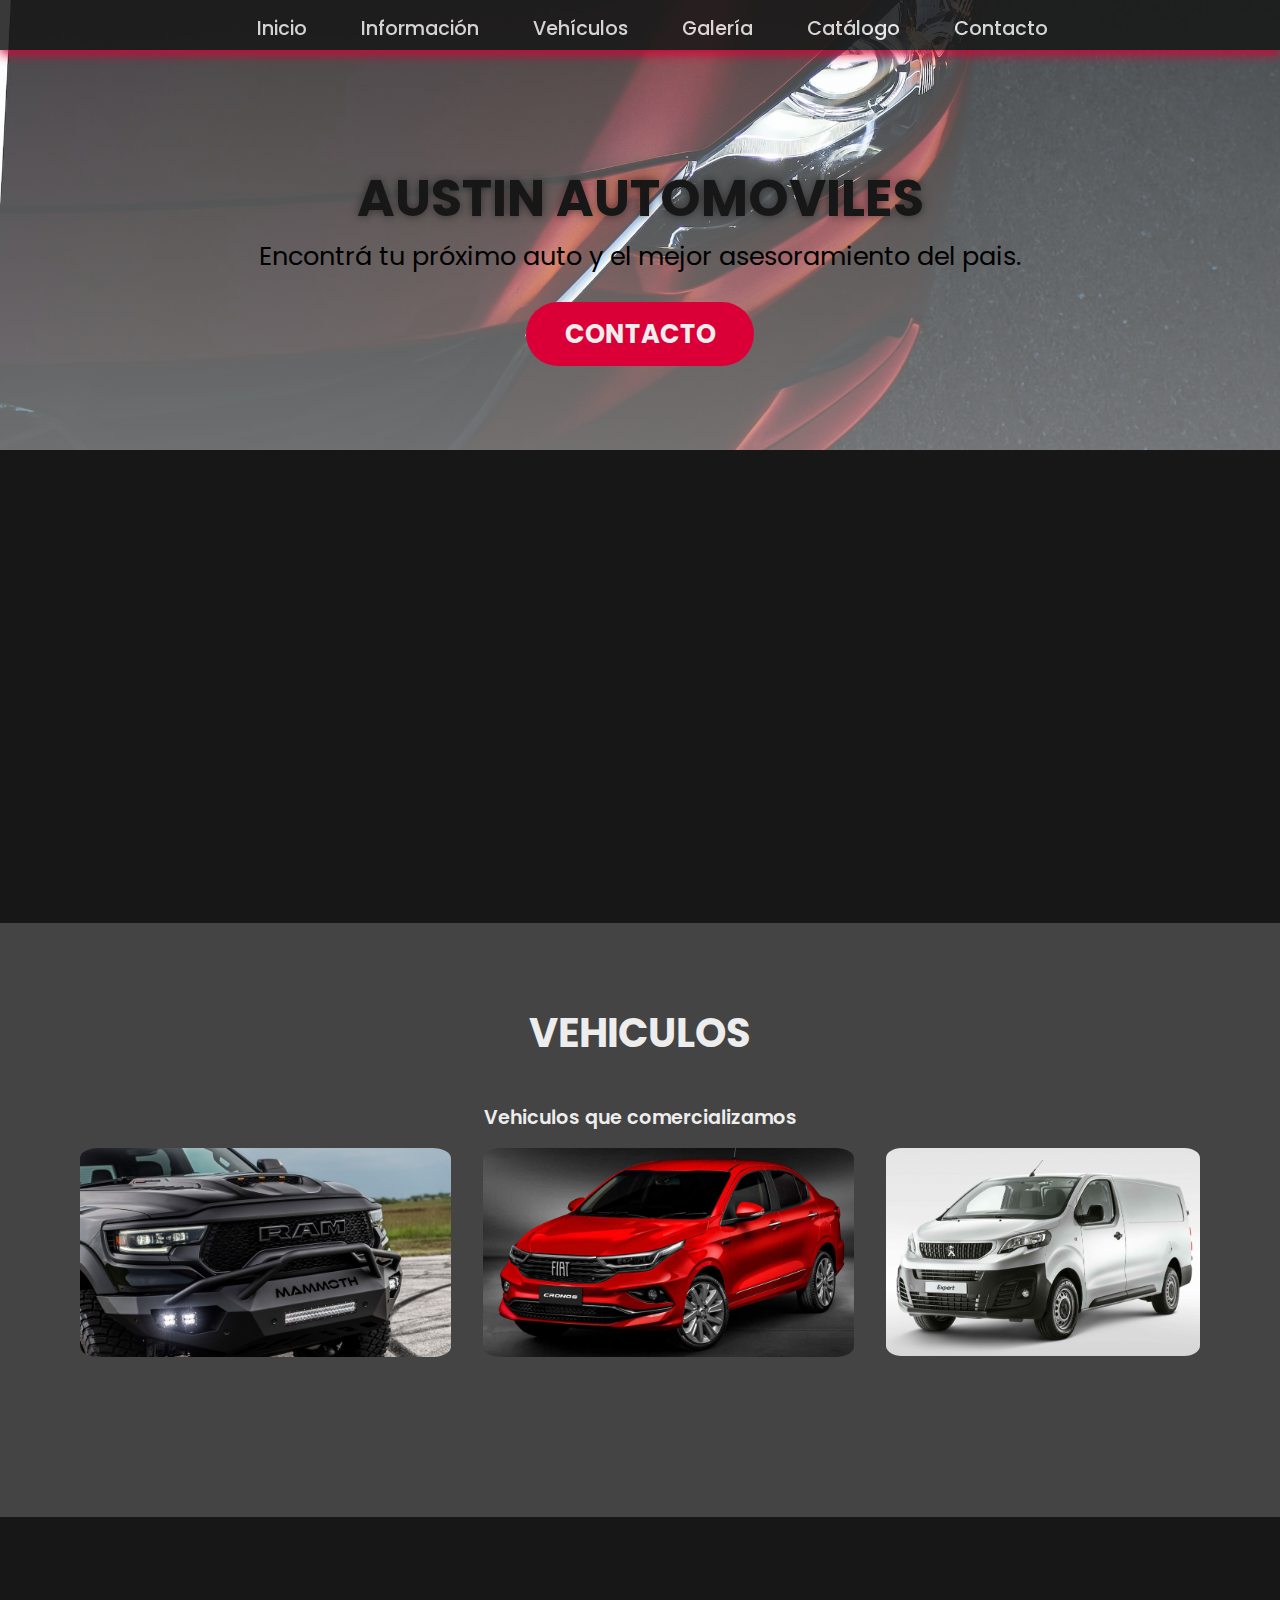
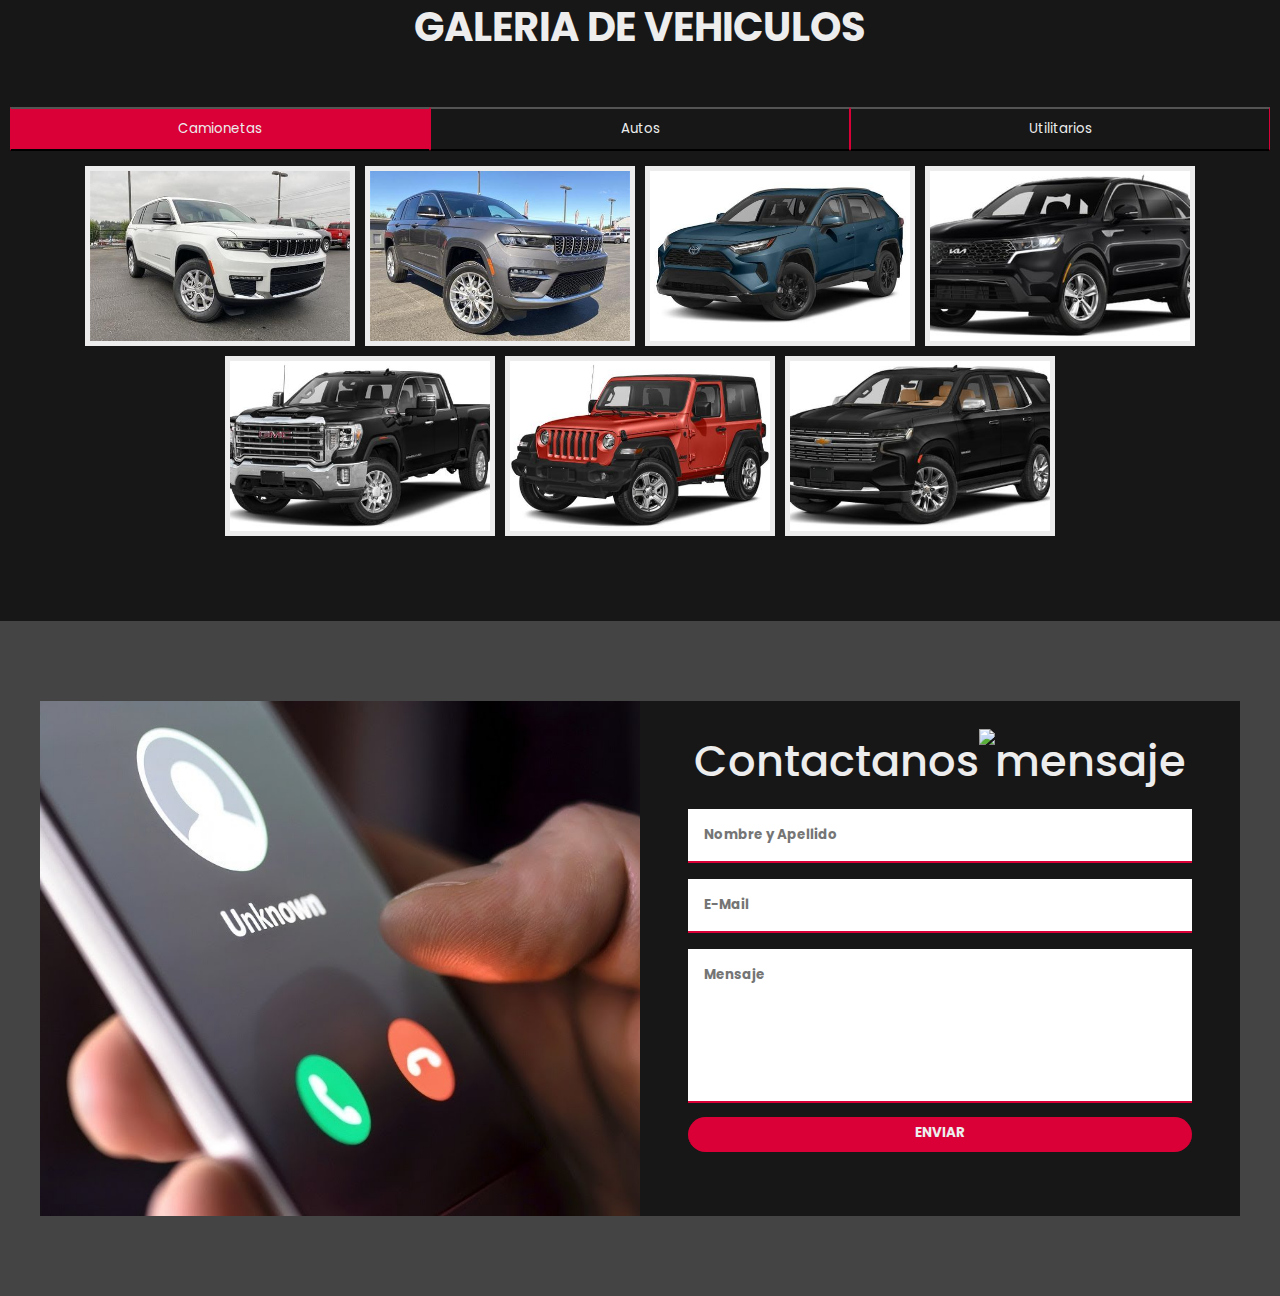
==== commit 04965163: "Carga 23/10/2022: README.md modificaciones" ====
--- a/index.html
+++ b/index.html
@@ -11,9 +11,6 @@
     <link rel="preconnect" href="https://fonts.googleapis.com">
     <link rel="preconnect" href="https://fonts.gstatic.com" crossorigin>
     <link href="https://fonts.googleapis.com/css2?family=Poppins:wght@300&display=swap" rel="stylesheet">
-
-    <!--    Icons Fontawesome -->
-    <script src="https://kit.fontawesome.com/8eceaa5955.js" crossorigin="anonymous"></script>
 
 
     <link rel="icon" href="img/logo.png" type="image/x-icon">
@@ -35,10 +32,10 @@
         </div>
         <ul class="menu-items">
             <li><a href="index.html#hero">Inicio</a></li>
-            <li><a href="index.html#info">Informacion</a></li>
-            <li><a href="index.html#vehiculos">Vehiculos</a></li>
-            <li><a href="index.html#galeria">Galeria</a></li>
-            <li><a href="catalogo.html">Catalogo</a></li>
+            <li><a href="index.html#info">Información</a></li>
+            <li><a href="index.html#vehiculos">Vehículos</a></li>
+            <li><a href="index.html#galeria">Galería</a></li>
+            <li><a href="catalogo.html">Catálogo</a></li>
             <li><a href="index.html#contacto">Contacto</a></li>
         </ul>
     </div>
@@ -145,7 +142,7 @@
 
         <form class="form-container" method="get" action="index.html">
             <!-- icono de icons8 -->
-            <h2>Contactanos <img src="https://img.icons8.com/fluency/30/000000/circled-envelope.png"/></h2>
+            <h2>Contactanos <img alt="mensaje" src="https://img.icons8.com/fluency/30/000000/circled-envelope.png"/></h2>
             <input type="text" name="nombre" id="nombre" placeholder="Nombre y Apellido"/>
             <input type="email" name="email" id="email" placeholder="E-Mail"/>
             <textarea name="mensaje" id="mensaje"
